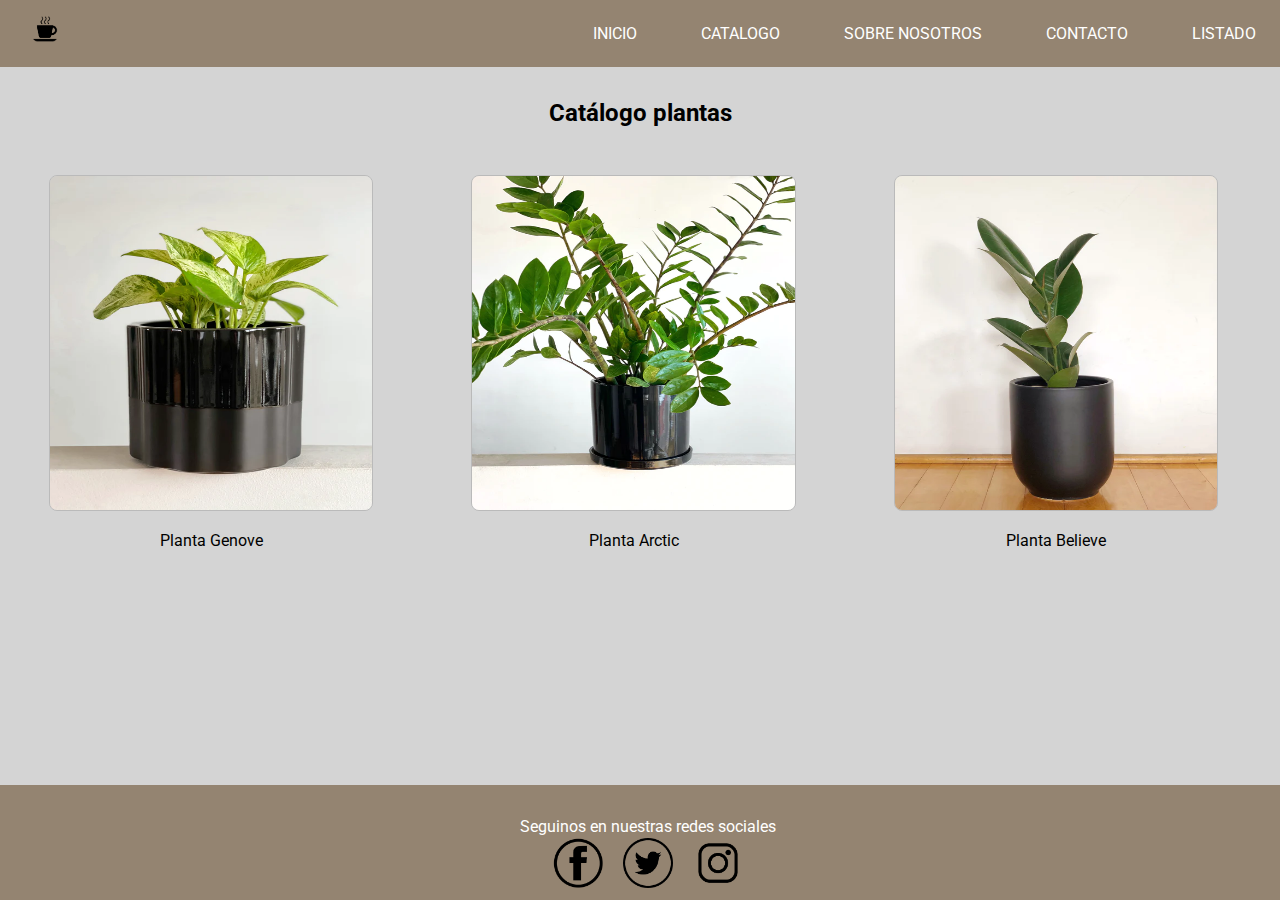
==== catalogo.html @ 99b51b71 "Agregado de Index" ====
<!DOCTYPE html>
<html lang="en">
<head>
    <meta charset="UTF-8">
    <meta http-equiv="X-UA-Compatible" content="IE=edge">
    <meta name="viewport" content="width=device-width, initial-scale=1.0">
    <title>plantas!</title>
<!--CONEXION CSS-->
    <link rel="stylesheet" href="css/style.css">

    <!--FRAMEWORK BOOTSTRAP-->
<link href="https://cdn.jsdelivr.net/npm/bootstrap@5.3.1/dist/css/bootstrap.min.css" rel="stylesheet" integrity="sha384-4bw+/aepP/YC94hEpVNVgiZdgIC5+VKNBQNGCHeKRQN+PtmoHDEXuppvnDJzQIu9" crossorigin="anonymous">
</head>
<body>
    <header class="encabezado">
         <!-- abre nav -->
         <nav>
            <a href="index.html"><img src="img/iconstazacafe.png" alt="logo cafe" class="logo"></a>
                <ul>
                    <a href="index.html"><li>INICIO</li></a>
                    <a href="catalogo.html"><li>CATALOGO</li></a>
                    <a href="contacto.html"><li>SOBRE NOSOTROS</li></a>
                    <a href="faqs.html"><li>CONTACTO</li></a>
                    <a href="listado.html"><li>LISTADO</li></a>
                </ul>
        </nav>
        <!-- cierra nav -->
    </header>
        <!-- abre contenido principal -->
    <main>
        <h2 class="galeriaEncabezado">Catálogo plantas</h2>
        <section class="grid galeria">
                <figure>
                    <a href="listado.html" target="_blank"><img src="img/catalogo_img.webp" alt="Planta Genove" class="image resize"></a>
                    <figcaption>Planta Genove</figcaption>
                </figure>

                <figure>
                    <a href="listado.html" target="_blank"><img src="img/catalogo_img2.webp" alt="Planta Arctic" class="image resize"></a>
                    <figcaption>Planta Arctic</figcaption>
                </figure> 

                <figure>
                    <a href="listado.html" target="_blank"><img src="img/catalogo_img3.webp" alt="Planta Believe" class="image resize"></a>
                   <figcaption>Planta Believe</figcaption>
                </figure>

        </section>

    </main>
      <!-- cierra contenido principal -->
      <footer class="pie" >
        <!-- abre footer -->
        <div>Seguinos en nuestras redes sociales</div>
        <a href="https://facebook.com"><img src="img/facebook.png" alt="link de facebook"></a>
        <a href="https://twitter.com"><img src="img/twitter.png" alt="link de twitter"></a>
        <a href="https://instagram.com"><img src="img/instagram.png" alt="link de instagram"></a>
    </footer>
        <!-- cierra footer -->

<!--ARCHIVOS SCRIPT-->
<script src="https://cdn.jsdelivr.net/npm/bootstrap@5.3.1/dist/js/bootstrap.bundle.min.js" integrity="sha384-HwwvtgBNo3bZJJLYd8oVXjrBZt8cqVSpeBNS5n7C8IVInixGAoxmnlMuBnhbgrkm" crossorigin="anonymous"></script>
<script src="https://cdn.jsdelivr.net/npm/@popperjs/core@2.11.8/dist/umd/popper.min.js" integrity="sha384-I7E8VVD/ismYTF4hNIPjVp/Zjvgyol6VFvRkX/vR+Vc4jQkC+hVqc2pM8ODewa9r" crossorigin="anonymous"></script>
<script src="https://cdn.jsdelivr.net/npm/bootstrap@5.3.1/dist/js/bootstrap.min.js" integrity="sha384-Rx+T1VzGupg4BHQYs2gCW9It+akI2MM/mndMCy36UVfodzcJcF0GGLxZIzObiEfa" crossorigin="anonymous"></script>
</body>
</html>
---- css/style.css ----
@import url('https://fonts.googleapis.com/css2?family=Roboto:wght@300;400&display=swap');

*{
    font-family: 'Roboto', sans-serif;
    margin: 0;
    padding: 0;
}

html{
    height: 100%;
}

h1, h2 {
    margin-top: 2rem;
    text-align: center;
}

.grid{
    display: grid;
    width: 100%;
}
/* inicia nav */

.encabezado nav {
    background-color: #948471;
    text-decoration: none;
    position: static;
    top: 0;
    height: auto;
    grid-area: nav;
    
}
    .encabezado nav ul{
        margin-left: 65%;
        display: flex;
		justify-content: space-between;
    }

        .encabezado nav ul a{
            text-decoration: none;
        }   

            .encabezado nav ul a li{
                text-align: center;
                list-style: none;
                color: #fff;
                margin-left: 1rem;
                padding: 1.5rem;
                text-align: right;
                transition: 0.4s;
			  	background-image: linear-gradient(currentColor, currentColor);
                background-position: 0% 99%;
                background-repeat: no-repeat;
                background-size: 0% 2px;
                transition: background-size .3s;
                display: flex;
                justify-content: center;
                text-decoration: none;                
            }

                .encabezado nav ul a li:hover{
                    color: #fff;
                    background-color: #5d794d;
                    background-size: 100% 2px;
                    font-weight: 550;
                }  
.logo{
    float: left;    
    width: 2%;
    margin-left: 2rem;
    margin-top: 1rem;
}
/* termina nav */

/* inicia body */

body{
    background-color: rgb(212, 212, 212);
    overflow-x: hidden;
    max-width: 100%;
    display: flex;
    flex-direction: column;
    min-height: 100%;
}


/* termina body */

/* inicia home */

.home{
    grid-template-columns: 33% 33% 33%;
    grid-template-rows: auto auto auto;
    grid-template-areas: "nav nav nav" 
    "home home home"
    "footer footer footer";
    grid-area: home;
    text-align: center;
    padding: 0;
} 

.home img{
    border: 0.2rem solid #30343b;
    display: block;
    width: 50%;
    margin-left: auto;
    margin-right: auto;
    margin-top: 2rem;
    height: auto;

}

.home h1, .home h2{
    margin: 1rem;
    color: #2b2b2b;
    text-align: center;
}
    .home h1, .home h2 a{
    color: #2b2b2b;
    }

        .home a:hover{
            color: #797878;
        }

/* termina home */

/* inicia tabla */
.tabla{
    display: grid;
    grid-template-columns: 1fr;
    grid-template-rows: auto;
    grid-area: tabla;
    grid-template-areas: "nav" 
    "tabla" 
    "footer";            
}
    .tabla th{
        background-color: #222831;
        color: #fff;
        text-align: center;
        font-weight: 500;
        width: 50%;
        padding: 1rem;
        margin-left: auto;
        margin-right: auto;
        text-transform: uppercase;
        border: 0.1rem solid #797878;
    }

    .tabla td{
        font-weight: 450;
        color: #000;
        text-align: center;
        height: 1rem;
        padding: 1rem;
        margin: 12rem;
        width: 4rem;
    }

    .tabla tr{
        transition: 0.3s;
    } 
        .tabla tr:hover{
            background-color: #7978785b;
        }

/* termina tabla */


/* inicia formulario */

.formulario{
    text-align: center;
    border: 0.2rem solid #2b2b2b;
    border-radius: 1rem;
    width: 20rem;
    margin: auto;
    display: grid;
    justify-content: center;
    grid-template-columns: 1fr;
    grid-template-rows: auto;
    grid-template-areas: "nav" "formulario" "footer";

}

    .formulario fieldset{
        border: none;
    }

        .textAreaResize{
            resize: none;
        }   
.formulario .formInput{
    padding: 0.3rem 1rem;
    width: 40%;
    border-radius: 4px;
    margin-bottom: 1rem;
}

.formulario .formButton{
    padding: 0.3rem;
    margin-top: 1rem;
    margin-bottom: 1rem;
    width: 20%;
    border-radius: 1rem;
    background-color: #e0e0e0;
}

    .formulario .formButton:hover{
        background-color: #c2c0c0;
    }

.textArea{
background-color: #e0e0e0;
border-radius: 1rem;
padding: 1rem;
border: 2px solid transparent;
outline: none;
}
/* termina formulario */

/* inicia iframe */

.iframe{
    text-align: center;
}
    .iframe h3{
        text-align: center;
        margin-top: 2rem;
        margin-bottom: 2rem;
    }

/* termina iframe */

/* inicia faqs*/
.faqs{
    display: grid;
    grid-template-columns: 1fr;
    grid-template-rows: auto;
    grid-area: faqs;
    grid-template-areas: "nav" "faqs" "footer";
}
.faqs h2{
    text-align: center;
    margin-bottom: 1rem;
}

.faqs ol li{
    font-weight: 600;
    text-align: center;
    margin-top: 3rem;
    list-style: none;
}

        .faqs ol li div{
            text-align: center;
            margin: 2rem;
            padding: auto;
        }

.divCenter {
    text-align: center;
}

/* termina faqs */

/* inicia galeria */

.galeria{
    display: grid;
    grid-template-columns: 33% 33% 33%;  
    grid-template-rows: auto auto auto;
    grid-area: galeria;
    grid-template-areas: "nav nav nav"
    "galeria galeria galeria"
    "footer footer footer";
    justify-items: space-between;
}          
    .galeria figure{
        justify-content: center;
        text-align: center;
        padding: 2rem;
        }

        .galeria figure figcaption{
            margin-top: 1rem;
        }

            .galeria figure img{
                border: 0.1rem solid #afafafb4;
                border-radius: 0.5rem;
                margin-top: 1rem;
            }

                .galeria figure img:hover{
                    border: 0.1rem solid #2b2b2b;
                }
            
                    .galeria h2 a:hover{
                        color: #797878;
                    }



.image{
    height: 70%;
    width: 90%;
}

/* termina galeria */

/* inicia footer */

.pie{
    display: block;
    position: sticky;
    left: 0;
    bottom: 0;
    width: 100%;
    background-color: #948471;
    color: #fff;
    text-align: left;
    margin-top: auto;
    grid-area: footer;
    padding-top: 1rem;
}

    .pie div{
        margin-left: 1rem;
        margin-top: 1rem;
        margin-bottom: 0.1rem;
    }

        .pie a{
            margin-left: 1rem;
        }
        
        .pie img{
            margin-bottom: 0.5rem;
            width: 50px;
        }



/* termina footer */

/* incia media query */
@media (min-width: 320px){

    .galeria{
        display: grid;
        grid-template-columns: 1fr;
        grid-template-rows: 1;
        grid-template-areas: "nav" "galeria" "footer";
      }

    .encabezado nav ul{
        display: flex;
        margin-left: 0%;
        justify-content: center;
        margin-right: 0;
        flex-wrap: wrap;
    }

    .iframe{
        width: 100%;
        display: flex;
        flex-wrap: wrap;
        justify-content: center;
    }

    .formulario{
        width: 80%;
    }

    .pie{
        text-align: center;
    }

        .pie div{
            display: flex;
            flex-direction: row;
            text-align: center;
            justify-content: center;
            }

    .tabla{
        overflow-x: auto;
    }

    .logo{   
        display: none;
    }

@media (min-width: 480px){

    .encabezado nav ul{
        display: flex;
        margin-left: 0%;
        justify-content: center;
        margin-right: 0;
        flex-wrap: wrap;
    }

    .iframe{
        width: 100%;
        display: flex;
        flex-wrap: wrap;
        justify-content: center;
    }

    .galeria{
        grid-template-columns: 50% 50%;
        grid-template-rows: auto auto;
        grid-template-areas: "nav nav"
        "galeria galeria"
        "footer footer";
    }   

    .pie{
        text-align: center;
    }

        .pie div{
            display: flex;
            flex-direction: row;
            text-align: center;
            justify-content: center;
        }

    .logo{   
        display: none;
    }            
}



@media (min-width: 768px){

    .encabezado nav ul{
        display: flex;
        margin-left: 0%;
        justify-content: center;
    }
    
    .galeria{
        grid-template-columns: 50% 50%;
        grid-template-rows: auto auto;
        grid-template-areas: "nav nav"
        "galeria galeria"
        "footer footer";
    }   

    .pie{
        text-align: center;
    }

        .pie div{
            display: flex;
            flex-direction: row;
            text-align: center;
            justify-content: center;
            }

    .formulario{
    width: 40%;
    } 
    .logo{   
        display: none;
    }          
}

@media (min-width: 1200px){
    .encabezado nav ul{
        display: flex;
        margin-left: 0%;
        justify-content: end;
    }

    .formulario{
        width: 30%;
    }
    .galeria{
        display: grid;
        grid-template-columns: 33% 33% 33%;  
        grid-template-rows: auto auto auto;
        grid-template-areas: "nav nav nav"
        "galeria galeria galeria"
        "footer footer footer";
        justify-items: space-between;
    }       

    .logo{   
        width: 2%;
        display: flex;
        align-items: center;
    }   
}
/* termina media query */
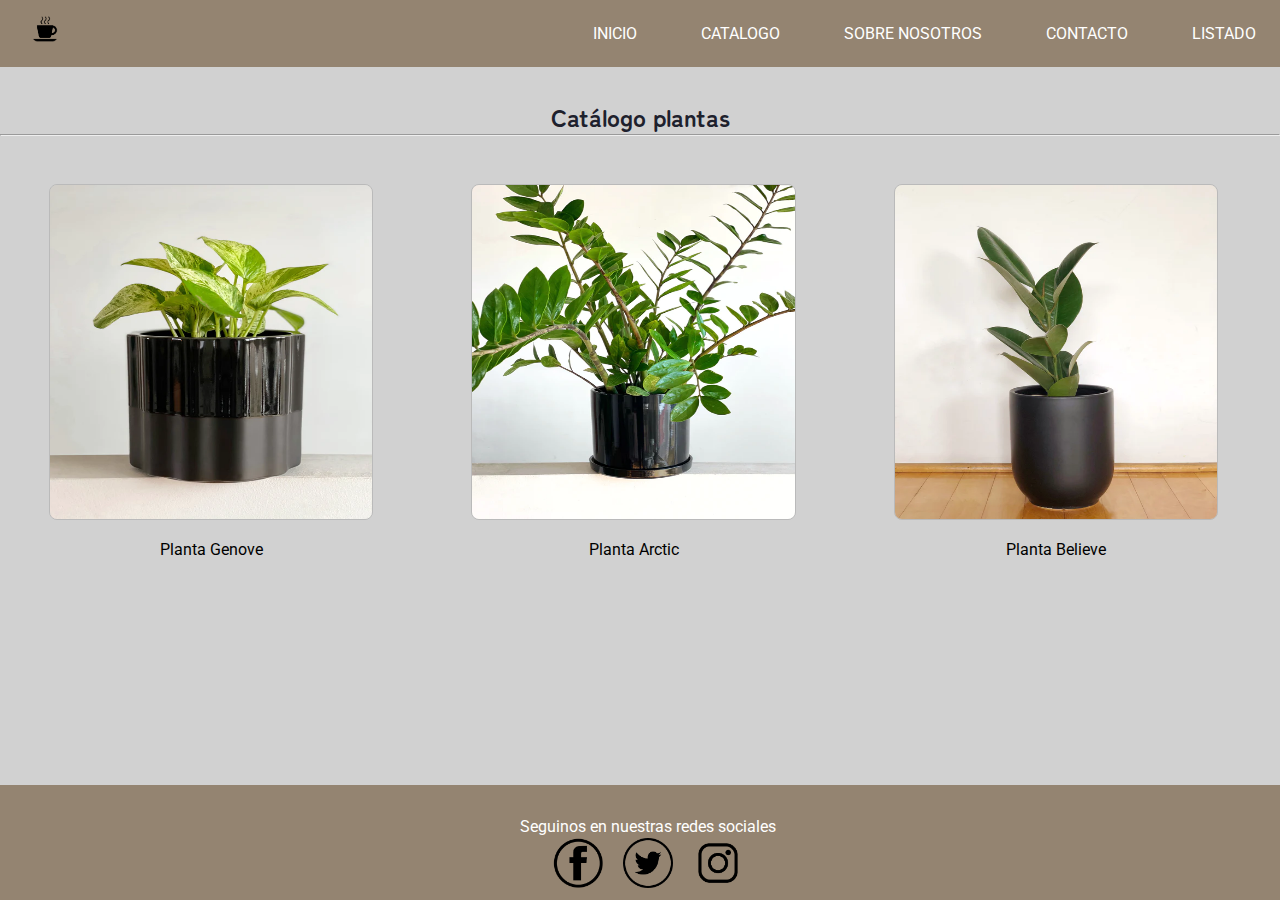
==== commit d110a7ce: "Index" ====
--- a/catalogo.html
+++ b/catalogo.html
@@ -8,27 +8,33 @@
 <!--CONEXION CSS-->
     <link rel="stylesheet" href="css/style.css">
 
+        <!--FUENTE-->
+        <link rel="preconnect" href="https://fonts.googleapis.com">
+        <link rel="preconnect" href="https://fonts.gstatic.com" crossorigin>
+        <link href="https://fonts.googleapis.com/css2?family=Jura&family=Rajdhani:wght@300;400;500;600&family=Trochut&family=Zen+Maru+Gothic:wght@300&display=swap" rel="stylesheet">
+
     <!--FRAMEWORK BOOTSTRAP-->
 <link href="https://cdn.jsdelivr.net/npm/bootstrap@5.3.1/dist/css/bootstrap.min.css" rel="stylesheet" integrity="sha384-4bw+/aepP/YC94hEpVNVgiZdgIC5+VKNBQNGCHeKRQN+PtmoHDEXuppvnDJzQIu9" crossorigin="anonymous">
 </head>
-<body>
+<body class="catalogo">
     <header class="encabezado">
-         <!-- abre nav -->
-         <nav>
+        <!-- APERTURA NAVEGADOR -->
+        <nav>
             <a href="index.html"><img src="img/iconstazacafe.png" alt="logo cafe" class="logo"></a>
                 <ul>
                     <a href="index.html"><li>INICIO</li></a>
                     <a href="catalogo.html"><li>CATALOGO</li></a>
-                    <a href="contacto.html"><li>SOBRE NOSOTROS</li></a>
-                    <a href="faqs.html"><li>CONTACTO</li></a>
+                    <a href="sobrenosotros.html"><li>SOBRE NOSOTROS</li></a>
+                    <a href="contacto.html"><li>CONTACTO</li></a>
                     <a href="listado.html"><li>LISTADO</li></a>
                 </ul>
         </nav>
-        <!-- cierra nav -->
+        <!-- CIERRE NAVEGADOR -->
     </header>
-        <!-- abre contenido principal -->
+        <!-- ABRE EL CONTENIDO DEL CATALOGO-->
     <main>
         <h2 class="galeriaEncabezado">Catálogo plantas</h2>
+        <hr class="hr--small">
         <section class="grid galeria">
                 <figure>
                     <a href="listado.html" target="_blank"><img src="img/catalogo_img.webp" alt="Planta Genove" class="image resize"></a>
@@ -42,21 +48,21 @@
 
                 <figure>
                     <a href="listado.html" target="_blank"><img src="img/catalogo_img3.webp" alt="Planta Believe" class="image resize"></a>
-                   <figcaption>Planta Believe</figcaption>
+                    <figcaption>Planta Believe</figcaption>
                 </figure>
 
         </section>
 
     </main>
-      <!-- cierra contenido principal -->
-      <footer class="pie" >
-        <!-- abre footer -->
+        <!-- CIERRA EL CONTENIDO DEL CATALOGO -->
+        <!-- APERTURA FOOTER -->
+        <footer class="pie" >
         <div>Seguinos en nuestras redes sociales</div>
         <a href="https://facebook.com"><img src="img/facebook.png" alt="link de facebook"></a>
         <a href="https://twitter.com"><img src="img/twitter.png" alt="link de twitter"></a>
         <a href="https://instagram.com"><img src="img/instagram.png" alt="link de instagram"></a>
     </footer>
-        <!-- cierra footer -->
+        <!-- CIERRE FOOTER -->
 
 <!--ARCHIVOS SCRIPT-->
 <script src="https://cdn.jsdelivr.net/npm/bootstrap@5.3.1/dist/js/bootstrap.bundle.min.js" integrity="sha384-HwwvtgBNo3bZJJLYd8oVXjrBZt8cqVSpeBNS5n7C8IVInixGAoxmnlMuBnhbgrkm" crossorigin="anonymous"></script>
--- a/css/style.css
+++ b/css/style.css
@@ -6,6 +6,7 @@
     padding: 0;
 }
 
+
 html{
     height: 100%;
 }
@@ -13,6 +14,13 @@
 h1, h2 {
     margin-top: 2rem;
     text-align: center;
+    font-size: x-large;
+    font-family: 'Jura', sans-serif;
+    font-family: 'Rajdhani', sans-serif;
+    font-family: 'Trochut', cursive;
+    font-family: 'Zen Maru Gothic', sans-serif;
+    text-align: center;
+    color: rgb(30, 33, 45);
 }
 
 .grid{
@@ -28,7 +36,7 @@
     top: 0;
     height: auto;
     grid-area: nav;
-    
+
 }
     .encabezado nav ul{
         margin-left: 65%;
@@ -75,7 +83,6 @@
 /* inicia body */
 
 body{
-    background-color: rgb(212, 212, 212);
     overflow-x: hidden;
     max-width: 100%;
     display: flex;
@@ -83,6 +90,9 @@
     min-height: 100%;
 }
 
+.cuerpo {
+    background-color: #556e55;
+}
 
 /* termina body */
 
@@ -100,7 +110,7 @@
 } 
 
 .home img{
-    border: 0.2rem solid #30343b;
+    border: 0.2rem solid #556e55;
     display: block;
     width: 50%;
     margin-left: auto;
@@ -126,6 +136,11 @@
 /* termina home */
 
 /* inicia tabla */
+
+.listado {
+    background-color: rgb(209, 209, 209);
+}
+
 .tabla{
     display: grid;
     grid-template-columns: 1fr;
@@ -170,7 +185,12 @@
 
 /* inicia formulario */
 
+.contacto {
+    background-color: rgb(209, 209, 209);
+}
+
 .formulario{
+    background-color: #5d794d54;
     text-align: center;
     border: 0.2rem solid #2b2b2b;
     border-radius: 1rem;
@@ -204,11 +224,11 @@
     margin-bottom: 1rem;
     width: 20%;
     border-radius: 1rem;
-    background-color: #e0e0e0;
+    background-color: #e9e9e9;
 }
 
     .formulario .formButton:hover{
-        background-color: #c2c0c0;
+    background-color: #669959;
     }
 
 .textArea{
@@ -218,6 +238,8 @@
 border: 2px solid transparent;
 outline: none;
 }
+
+
 /* termina formulario */
 
 /* inicia iframe */
@@ -233,7 +255,11 @@
 
 /* termina iframe */
 
-/* inicia faqs*/
+/* inicia preguntas*/
+.sobrenosotros {
+    background-color: rgb(209, 209, 209);
+}
+
 .faqs{
     display: grid;
     grid-template-columns: 1fr;
@@ -263,9 +289,13 @@
     text-align: center;
 }
 
-/* termina faqs */
-
-/* inicia galeria */
+/* termina preguntas */
+
+/* inicia catalogo */
+
+.catalogo{
+    background-color: rgb(209, 209, 209);
+}
 
 .galeria{
     display: grid;
@@ -308,7 +338,7 @@
     width: 90%;
 }
 
-/* termina galeria */
+/* termina catalogo */
 
 /* inicia footer */
 
@@ -345,15 +375,15 @@
 
 /* termina footer */
 
-/* incia media query */
-@media (min-width: 320px){
+/* INICIO DEL MEDIA    QUERY */
+@media (min-width: 320px) {
 
     .galeria{
         display: grid;
         grid-template-columns: 1fr;
         grid-template-rows: 1;
         grid-template-areas: "nav" "galeria" "footer";
-      }
+    }
 
     .encabezado nav ul{
         display: flex;
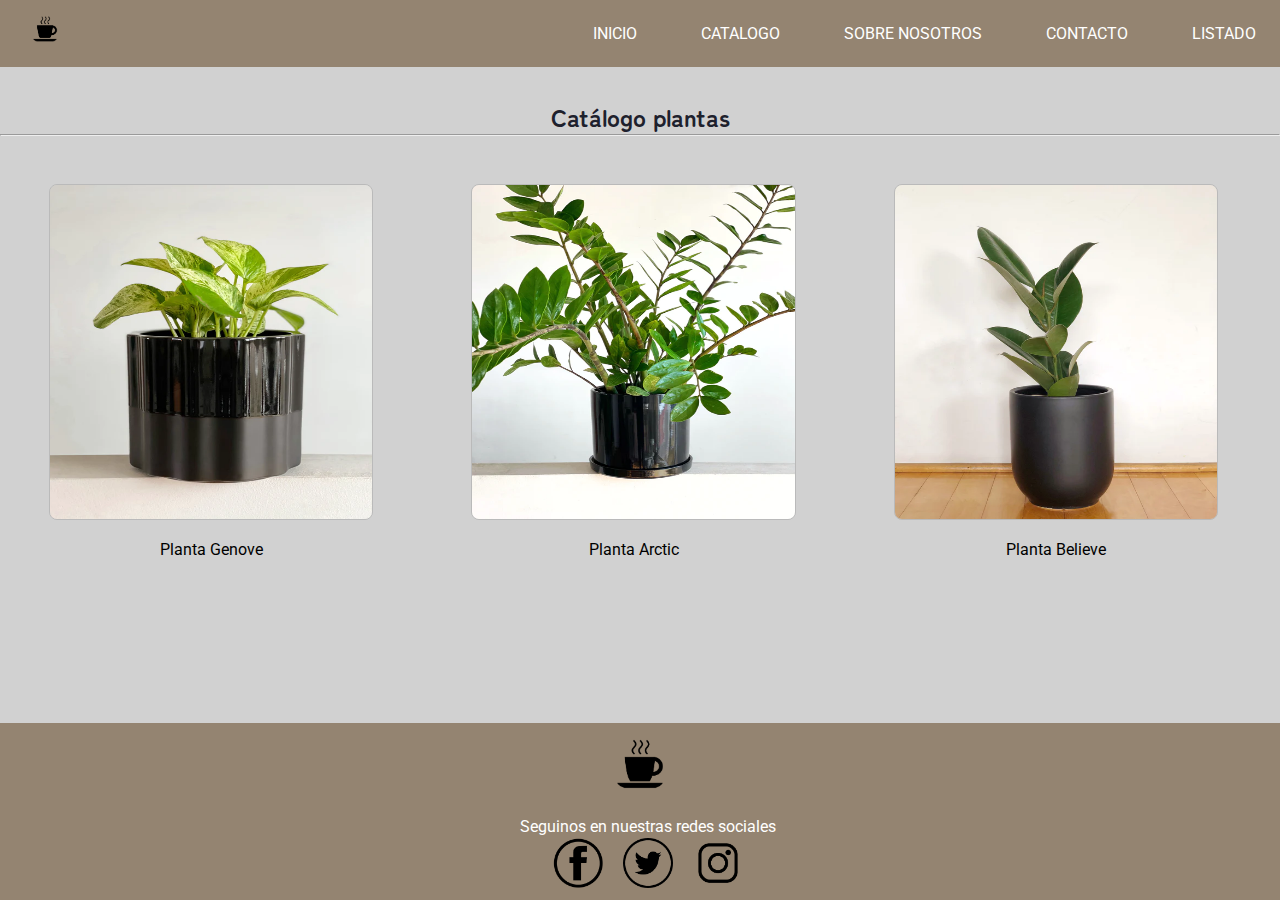
==== commit 7c8b845d: "cambioss" ====
--- a/catalogo.html
+++ b/catalogo.html
@@ -57,6 +57,7 @@
         <!-- CIERRA EL CONTENIDO DEL CATALOGO -->
         <!-- APERTURA FOOTER -->
         <footer class="pie" >
+        <img src="img/iconstazacafe.png" alt="">
         <div>Seguinos en nuestras redes sociales</div>
         <a href="https://facebook.com"><img src="img/facebook.png" alt="link de facebook"></a>
         <a href="https://twitter.com"><img src="img/twitter.png" alt="link de twitter"></a>
